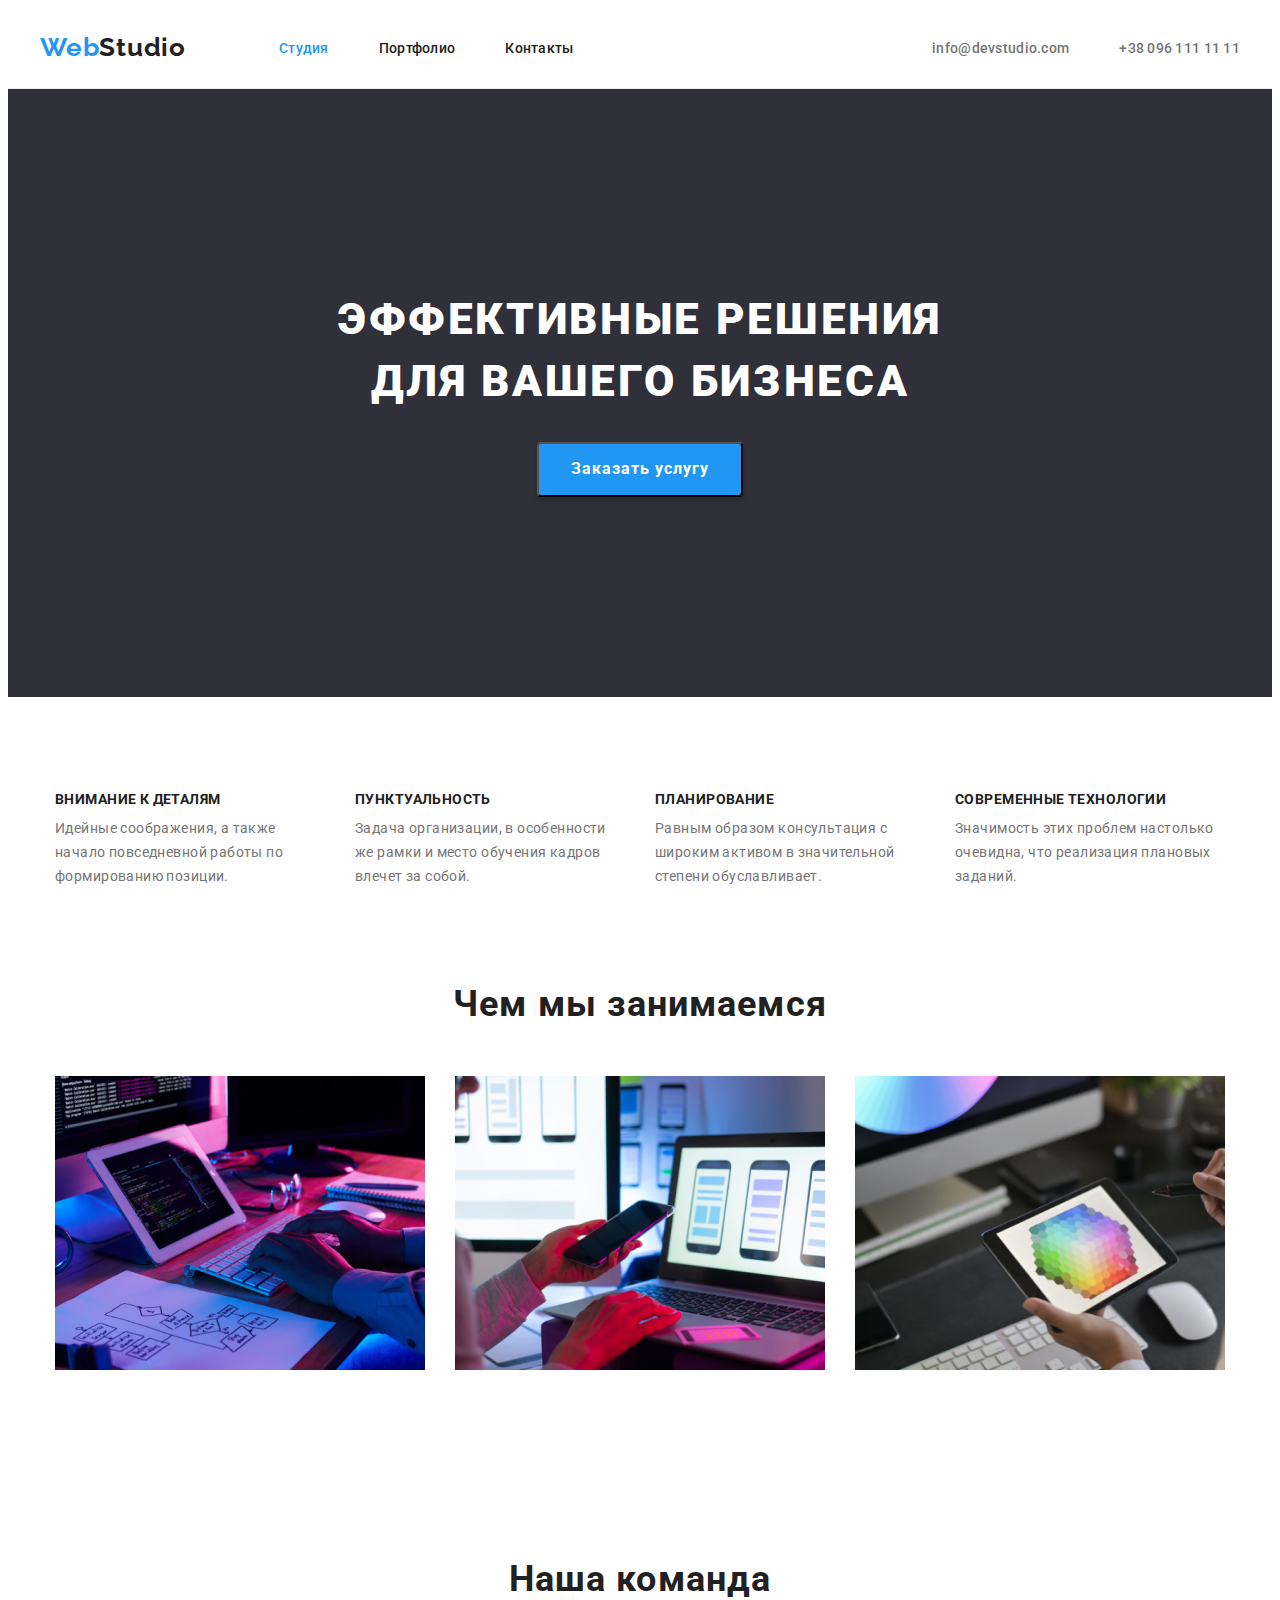
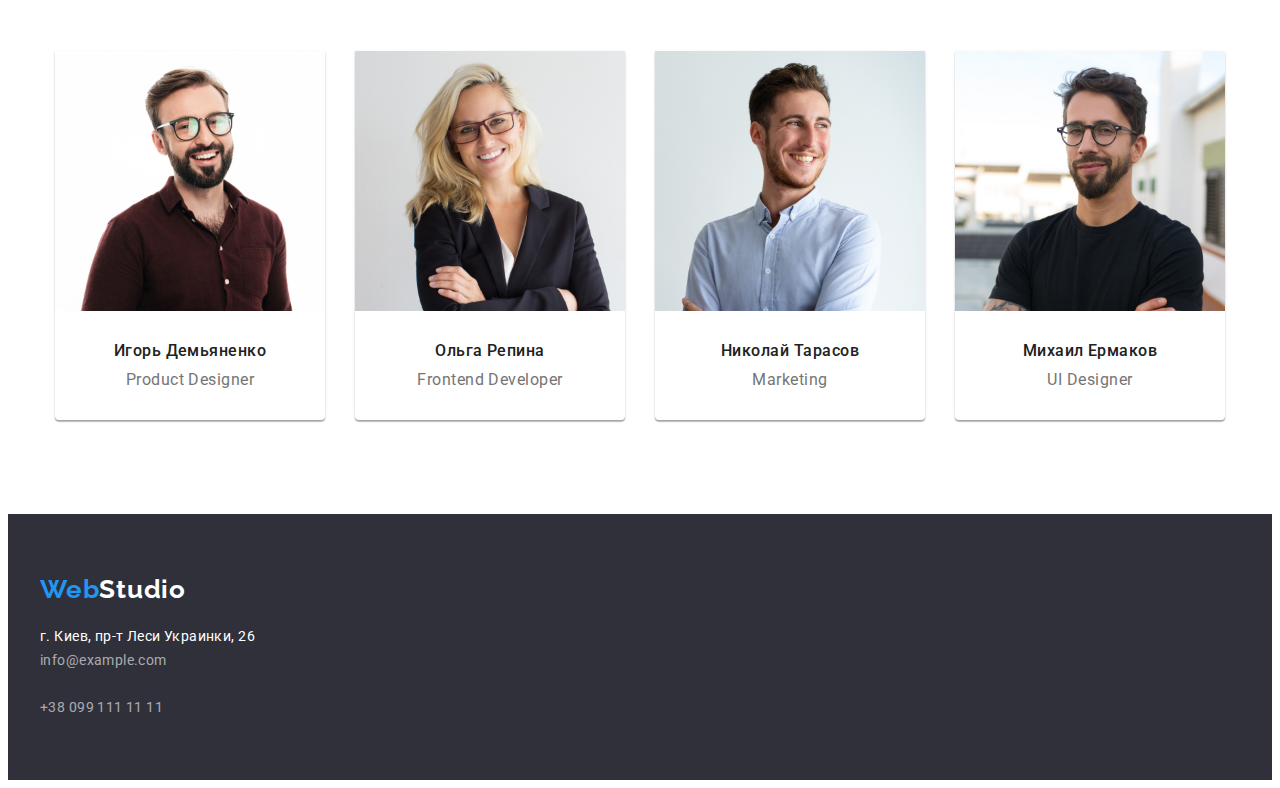
==== index.html @ 6eee2dd3 "дз 3" ====
<!DOCTYPE html>
<html lang="ru">
<head>
    <meta charset="UTF-8">
    <meta http-equiv="X-UA-Compatible" content="IE=edge">
    <meta name="viewport" content="width=device-width, initial-scale=1.0">
    <title>Document</title>
    <link rel="preconnect" href="https://fonts.googleapis.com">
    <link rel="preconnect" href="https://fonts.gstatic.com" crossorigin>
    <link href="https://fonts.googleapis.com/css2?family=Raleway:wght@700&family=Roboto:wght@400;500;700;900&display=swap"
          rel="stylesheet">
    <link rel="stylesheet" href="https://cdnjs.cloudflare.com/ajax/libs/modern-normalize/1.1.0/modern-normalize.min.css"
        integrity="sha512-wpPYUAdjBVSE4KJnH1VR1HeZfpl1ub8YT/NKx4PuQ5NmX2tKuGu6U/JRp5y+Y8XG2tV+wKQpNHVUX03MfMFn9Q=="
        crossorigin="anonymous" referrerpolicy="no-referrer" />
    <link rel="stylesheet" href="./css/styles.css" />
</head>

<body class="page">

    <!-- Шапка сайта -->

    <header class="page-header">
        <div class="container">
            <nav class="nav">
                <a class="logo first">Web<span class="logo second">Studio</span></a>
                <ul class="site-nav list">
                    <li class="item"><a class="link current" href="./index.html">Студия</a></li>
                    <li class="item"><a class="link" href="./portfolio.html">Портфолио</a></li>
                    <li class="item"><a class="link" href="">Контакты</a></li>
                </ul>
            </nav>
            <ul class="contacts list">
                <li  class="item">
                    <a class="info" href="info@devstudio.com">info@devstudio.com</a>
                </li>
                <li  class="item">
                    <a class="info" href="+380961111111">+38 096 111 11 11</a>
                </li>
            </ul>
        </div>
    </header>

    <main class="only">

        <!--Герой-->

        <section class="hero">
            <div class="hero-container">
                <h1 class="hero-title">
                    Эффективные решения <br />для вашего бизнеса
                </h1>
                <button type="button" class="button">
                    Заказать услугу
                </button>
            </div>            
        </section>

        <!--Достоинства-->

        <section class="value">
            <div class="container">
              <!-- >Чему уделяем внимание</h2> -->
                <ul class="dignity list">
                    <li class="item">
                        <h3 class="title">ВНИМАНИЕ К ДЕТАЛЯМ</h3>
                        <p class="word">
                            Идейные соображения, а также начало повседневной работы по
                            формированию позиции.
                        </p>
                    </li>
                    <li class="item">
                        <h3 class="title">ПУНКТУАЛЬНОСТЬ</h3>
                        <p class="word">
                            Задача организации, в особенности же рамки и место обучения кадров
                            влечет за собой.
                        </p>
                    </li>
                    <li class="item">
                        <h3 class="title">ПЛАНИРОВАНИЕ</h3>
                        <p class="word">
                            Равным образом консультация с широким активом в значительной
                            степени обуславливает.
                        </p>
                    </li>
                    <li class="item">
                        <h3 class="title">СОВРЕМЕННЫЕ ТЕХНОЛОГИИ</h3>
                        <p class="word">
                            Значимость этих проблем настолько очевидна, что реализация
                            плановых заданий.
                        </p>
                    </li>
                </ul>
            </div>   
        </section>

        <section class="section-work">
            <div class="container">
                <h2 class="section-title">Чем мы занимаемся</h2>
                <ul class="section-list">
                    <li class="item">
                        <img src="./images/foto1.jpg" alt="Макбук" width="370">
                    </li>
                    <li class="item">
                        <img src="./images/foto2.jpg" alt="Телефон" width="370">
                    </li>
                    <li class="item">
                        <img src="./images/foto3.jpg" alt="Планшет" width="370">
                    </li>
                </ul>
            </div>
        </section>

        <section class="section team">
            <div class="container">
                <h2 class="section-title">Наша команда</h2>
                <ul class="team-list">
                    <li class="team-players">
                        <img class="userpic" src="./images/foto4.jpg" alt="Мужчина" width="270">
                        <div class="teamcard">
                            <h3 class="team-player">Игорь Демьяненко</h3>
                            <p class="post" lang="en">Product Designer</p>
                        </div>
                        
                    </li>
                    <li class="team-players">
                        <img class="userpic" src="./images/foto5.jpg" alt="Женщина" width="270">
                        <div class="teamcard">
                            <h3 class="team-player">Ольга Репина</h3>
                            <p class="post" lang="en">Frontend Developer</p>
                        </div>
                    </li>
                    <li class="team-players">
                        <img class="userpic" src="./images/foto6.jpg" alt="Мужчина" width="270">
                        <div class="teamcard">
                            <h3 class="team-player">Николай Тарасов</h3>
                            <p class="post" lang="en">Marketing</p>
                        </div>
                        
                    </li>
                    <li class="team-players">
                        <img class="userpic" src="./images/foto7.jpg" alt="Мужчина" width="270">
                        <div class="teamcard">
                            <h3 class="team-player">Михаил Ермаков</h3>
                            <p class="post" lang="en">UI Designer</p>
                        </div>
                        
                    </li>
                </ul>
            </div>  
        </section>
    </main>

    <footer class="footer">
        <div class="container">
            <a class="logo first">Web<span class="logo second">Studio</span></a>
            <address class="address">
                г. Киев, пр-т Леси Украинки, 26 <br />
                <a class="contact-info" href="info@example.com">info@example.com</a>
                <br />
                <a class="contact-info" href="+380961111111">+38 099 111 11 11</a>
            </address>
        </div>
    </footer>

</body>
</html>
---- css/styles.css ----
/* Стили для index.html */

/* Шапка сайта */

:root {
   --title-color: #212121;
   --main-color: #757575;
   --accent-color: #2196F3;
   --footer-contacts: rgba(255, 255, 255, 0.6);
   --main-white: #ffffff;
   --background-team-color: #F5F4FA;
   --button-hover: #188CE8;
}

html {
   box-sizing: border-box;
}


body {
   font-family: 'Roboto', sans-serif;
   color: #757575;
   background-color: var(--main-white);
}

h1,
h2,
h3,
h4,
h5,
h6,
p,ul {
   margin: 0;
   padding: 0;
   list-style: none;
}

img {
   display: block;
}

.container {
   width: 1200px;
   padding-left: 15px;
   padding-right: 15px;
   margin-left: auto;
   margin-right: auto;
}

.section {
   padding-top: 94px;
   padding-bottom: 94px;
}

a {
   text-decoration: none;
}

.list,
.section-list,
.team-list {
   list-style: none;
}

/* Page header */

.page-header {
   border-bottom: 1px solid #ECECEC;
}

.page-header .container {
   display: flex;
}

/* Logo */

.logo {
   font-family: 'Raleway';
   font-weight: 700;
   font-size: 26px;
   line-height: 1.2;
   letter-spacing: 0.03em;
   
}

.logo.first {
   color: var(--accent-color);
}

.logo.second {
   color: var(--title-color);
}

.footer .second {
   color: var(--main-white);
}

 /* Site nav */

 .nav {
   display: flex;
   align-items: center;
 }

 .contacts {
   display: flex;
   align-items: center;
   margin-left: auto;
 }

 .site-nav>.item:not(:last-child),
 .contacts>.item:not(:last-child) {
    margin-right: 50px;
 }

 .site-nav {
    display: flex;
    padding: 0;
    margin-left: 93px;
 }

 .site-nav .link {
    display: block;
    padding-top: 32px;
    padding-bottom: 32px;
    color: var(--title-color);
    font-weight: 500;
    font-size: 14px;
    line-height: 1.15;
    letter-spacing: 0.02em;
 }

 .site-nav .current {
    color: var(--accent-color);
 }

 .contacts .info {
    display: block;
    padding-top: 32px;
    padding-bottom: 32px;
    color: var(--main-color);
    font-weight: 500;
    line-height: 1.15;
    letter-spacing: 0.02em;
    font-size: 14px;
 }

 .info:hover,
 .info:focus,
 .contact-info:hover,
 .contact-info:focus,
 .link:hover,
 .link:focus {
    color: var(--accent-color);
 }

 /* Hero */

 .hero {
    background-color: #2F303A;
    text-align: center;
    padding: 200px 0;
 }


 .only .hero-title {
    font-weight: 900;
    font-size: 44px;
    line-height: 1.4;
    letter-spacing: 0.06em;
    text-transform: uppercase;
    margin: 0 auto 30px;
    color: var(--main-white);
 }

 .button {
    font-family: inherit;
    font-weight: 700;
    font-size: 16px;
    line-height: 1.9;
    letter-spacing: 0.06em;
    color: var(--main-white);
    background-color: var(--accent-color);
    text-align: center;
    align-items: center;
   
    padding: 10px 32px;
    box-shadow: 0px 4px 4px rgba(0, 0, 0, 0.15);
    border-radius: 4px;
   }
    
 

 .button:hover,
 .button:focus {
    background-color: #188CE8;
    color: var(--main-white);
    
 }

 /* Чему уделяем внимание */

 .dignity {
   display: flex;
   flex-wrap: wrap;
 }
 
 .value {
   padding-top: 94px;
 }

 .dignity .title {
    font-weight: 700;
    font-size: 14px;
    line-height: 1.2;
    letter-spacing: 0.03em;
    text-transform: uppercase;
    color: var(--title-color);
    margin-top: 0;
    margin-bottom: 10px;
 }

 .dignity > .item {
   width: 270px;
 }

 .item:not(:last-child) {
   margin-right: 30px;
 }

 .dignity > .list {
   justify-content: ;
 }
 .word {
    font-size: 14px;
    line-height: 1.7;
    letter-spacing: 0.03em;
 }

 


 /* Чем мы заниемся */

 .section-title {
    font-weight: 700;
    font-size: 36px;
    line-height: 1.2;
    letter-spacing: 0.03em;
    text-align: center;
    color: var(--title-color);
    margin-bottom: 50px;
    margin-top: 94px;
 }

 .section-list {
   display: flex;
   justify-content: center;
 }

 .section-list .item:not(:last-child) {
   margin-right: 30px;
 }

 /* Our team */

 .team-list {
   display: flex;
   justify-content: center;
 }

 .team-players {
   width: 270px;
   background: #FFFFFF;
   margin-right: 30px;
   box-shadow: 0px 1px 3px rgba(0, 0, 0, 0.12), 0px 1px 1px rgba(0, 0, 0, 0.14), 0px 2px 1px rgba(0, 0, 0, 0.2);
   border-radius: 0px 0px 4px 4px;
 }

 .team-players:last-child {
   margin-right: 0;
 }

 .teamcard {
   padding-top: 30px;
   padding-bottom: 30px;
 }

 .team-player {
   font-weight: 500;
   font-size: 16px;
   line-height: 1.2;
   text-align: center;
   letter-spacing: 0.03em;
   color: var(--title-color);
 }

 .post {
    font-size: 16px;
    line-height: 1.2;
    letter-spacing: 0.03em;
    text-align: center;
    margin-top: 10px;
 }

 /* Footer */

 .footer {
    background-color: #2F303A;
    padding: 60px 0;
 }

 .address {
    font-size: 14px;
    font-style: inherit;
    line-height: 1.7;
    letter-spacing: 0.03em;
    color: var(--main-white);
    margin-top: 20px;
 }

 .contact-info {
    display: block;
    font-size: 14px;
    line-height: 1.7;
    letter-spacing: 0.03em;
    color: var(--footer-contacts);
 }

 /* Cтили для portfolio.html */

 /* Кнопки фильтра */

 .container .filter {
   display: flex;
   justify-content: center;
   margin-bottom: 50px;
 }

 .filter .filter-point:not(:last-child) {
   margin-right: 8px;
 }

 .filter-item {
    font-family: inherit;
    font-weight: 500;
    line-height: 1.6;
    cursor: pointer;
    padding: 6px 22px;
    text-align: center;
    border-radius: 4px;
    border: none;
    color: var(--title-color);
    background: var(--background-team-color)
   
 }

.filter-item:hover,
.filter-item:focus,
.filter .current {
   background-color: var(--accent-color);
   color: var(--main-white);
}

 /* Список работ */

 .list {
    display: flex;
    flex-wrap: wrap;
    justify-content: center;
    
 }

 .portfolio-item {
   margin-right: 30px;
   margin-bottom: 30px;
   width: 370px;
 }

 .portfolio-item:nth-child(3n) {
   margin-right: 0;
 }

 .portfolio-item:nth-child(-n + 3) {
   margin-bottom: 0;
 }
 .work-title {
    font-weight: 700;
    font-size: 18px;
    line-height: 2;
    letter-spacing: 0.06em;
    margin-bottom: 4px;
    color: var(--title-color);
 }

 .work-text {
    font-size: 16px;
    line-height: 1.9;
    letter-spacing: 0.03em;
    color: var(--main-color)
 }

 .work-title:hover,
 .work-title:focus,
 .work-text:hover,
 .work-text:focus {
   color: var(--accent-color);
 }

 .cardtext {
   border: 1px solid #EEEEEE;
   border-top: none;
   padding: 20px 24px;
 }
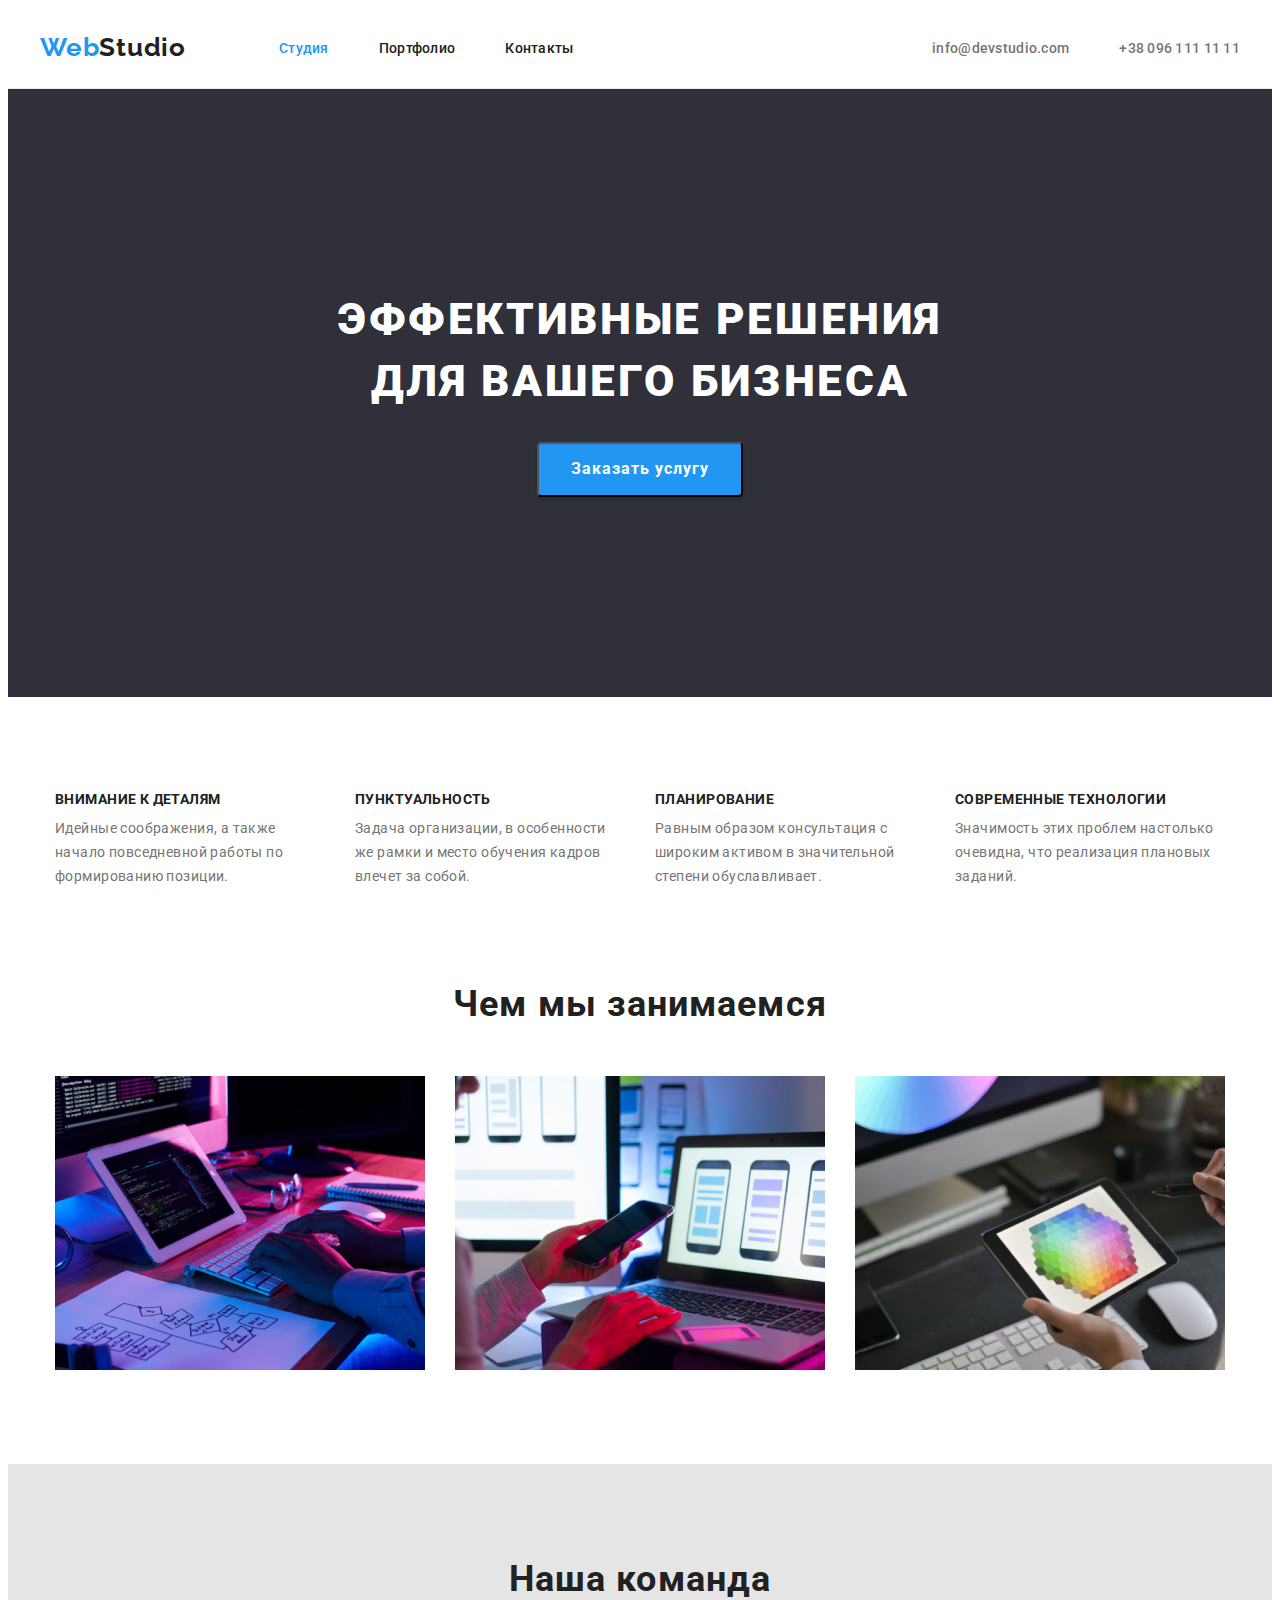
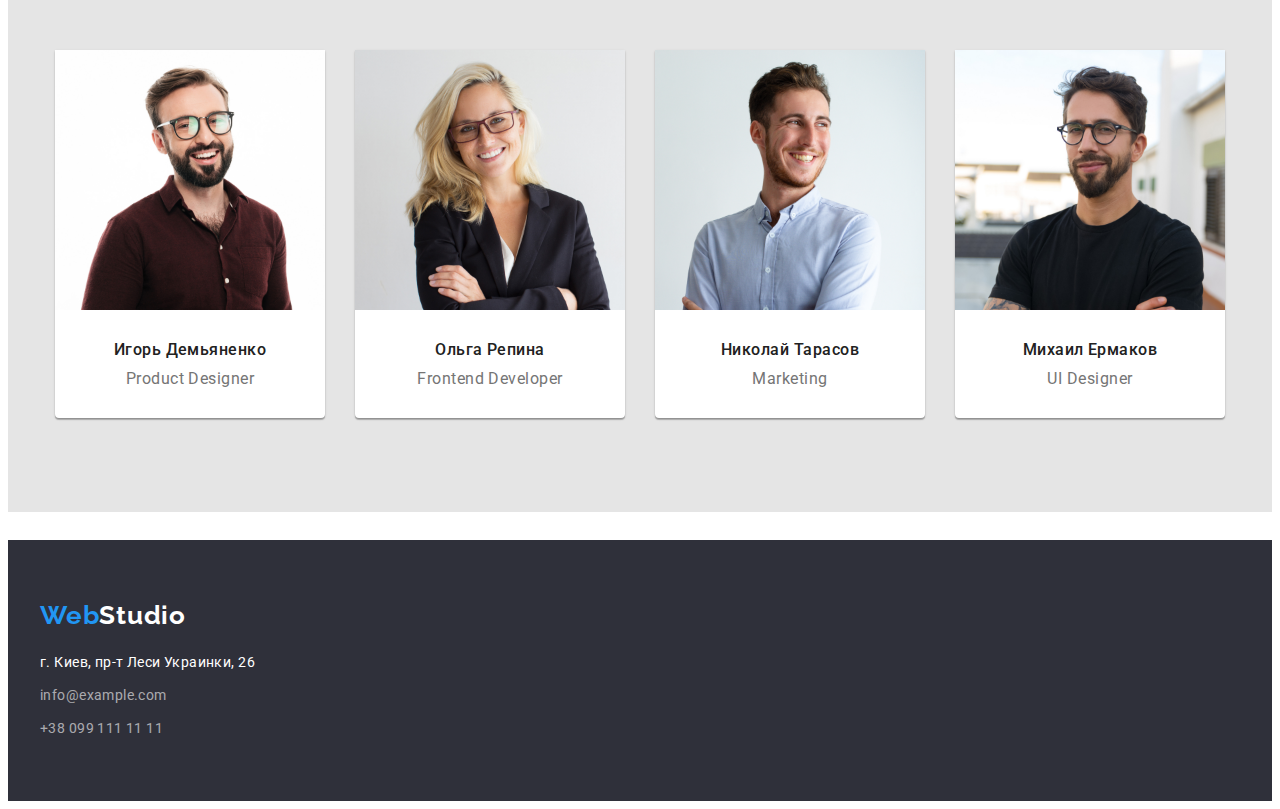
==== commit 4f7ed4b5: "исправил дз3" ====
--- a/index.html
+++ b/index.html
@@ -110,9 +110,9 @@
             </div>
         </section>
 
-        <section class="section team">
+        <section class="section-team">
             <div class="container">
-                <h2 class="section-title">Наша команда</h2>
+                <h2 class="section-title-team">Наша команда</h2>
                 <ul class="team-list">
                     <li class="team-players">
                         <img class="userpic" src="./images/foto4.jpg" alt="Мужчина" width="270">
@@ -154,9 +154,8 @@
         <div class="container">
             <a class="logo first">Web<span class="logo second">Studio</span></a>
             <address class="address">
-                г. Киев, пр-т Леси Украинки, 26 <br />
+                г. Киев, пр-т Леси Украинки, 26
                 <a class="contact-info" href="info@example.com">info@example.com</a>
-                <br />
                 <a class="contact-info" href="+380961111111">+38 099 111 11 11</a>
             </address>
         </div>
--- a/css/styles.css
+++ b/css/styles.css
@@ -156,12 +156,12 @@
 
  /* Hero */
 
+
  .hero {
     background-color: #2F303A;
     text-align: center;
     padding: 200px 0;
  }
-
 
  .only .hero-title {
     font-weight: 900;
@@ -241,7 +241,11 @@
 
 
  /* Чем мы заниемся */
-
+ 
+ .section-work {
+   margin-top: 94px;
+   margin-bottom: 94px;
+ }
  .section-title {
     font-weight: 700;
     font-size: 36px;
@@ -250,7 +254,7 @@
     text-align: center;
     color: var(--title-color);
     margin-bottom: 50px;
-    margin-top: 94px;
+    
  }
 
  .section-list {
@@ -263,6 +267,24 @@
  }
 
  /* Our team */
+
+ .section-team {
+   height: 648px;
+   background: #E5E5E5;
+   margin-top: 66px;
+   margin-bottom: 28px;
+ }
+
+ .section-title-team {
+   font-weight: 700;
+   font-size: 36px;
+   line-height: 42px;
+   text-align: center;
+   letter-spacing: 0.03em;
+   color: #212121;
+   margin-bottom: 50px;
+   padding-top: 94px;
+ }
 
  .team-list {
    display: flex;
@@ -325,6 +347,7 @@
     line-height: 1.7;
     letter-spacing: 0.03em;
     color: var(--footer-contacts);
+    margin-top: 9px;
  }
 
  /* Cтили для portfolio.html */
@@ -381,9 +404,10 @@
    margin-right: 0;
  }
 
- .portfolio-item:nth-child(-n + 3) {
-   margin-bottom: 0;
- }
+ .portfolio-item:nth-child(n + 7) {
+   margin-bottom: 0px;
+ }
+
  .work-title {
     font-weight: 700;
     font-size: 18px;
@@ -407,6 +431,8 @@
    color: var(--accent-color);
  }
 
+ 
+
  .cardtext {
    border: 1px solid #EEEEEE;
    border-top: none;
